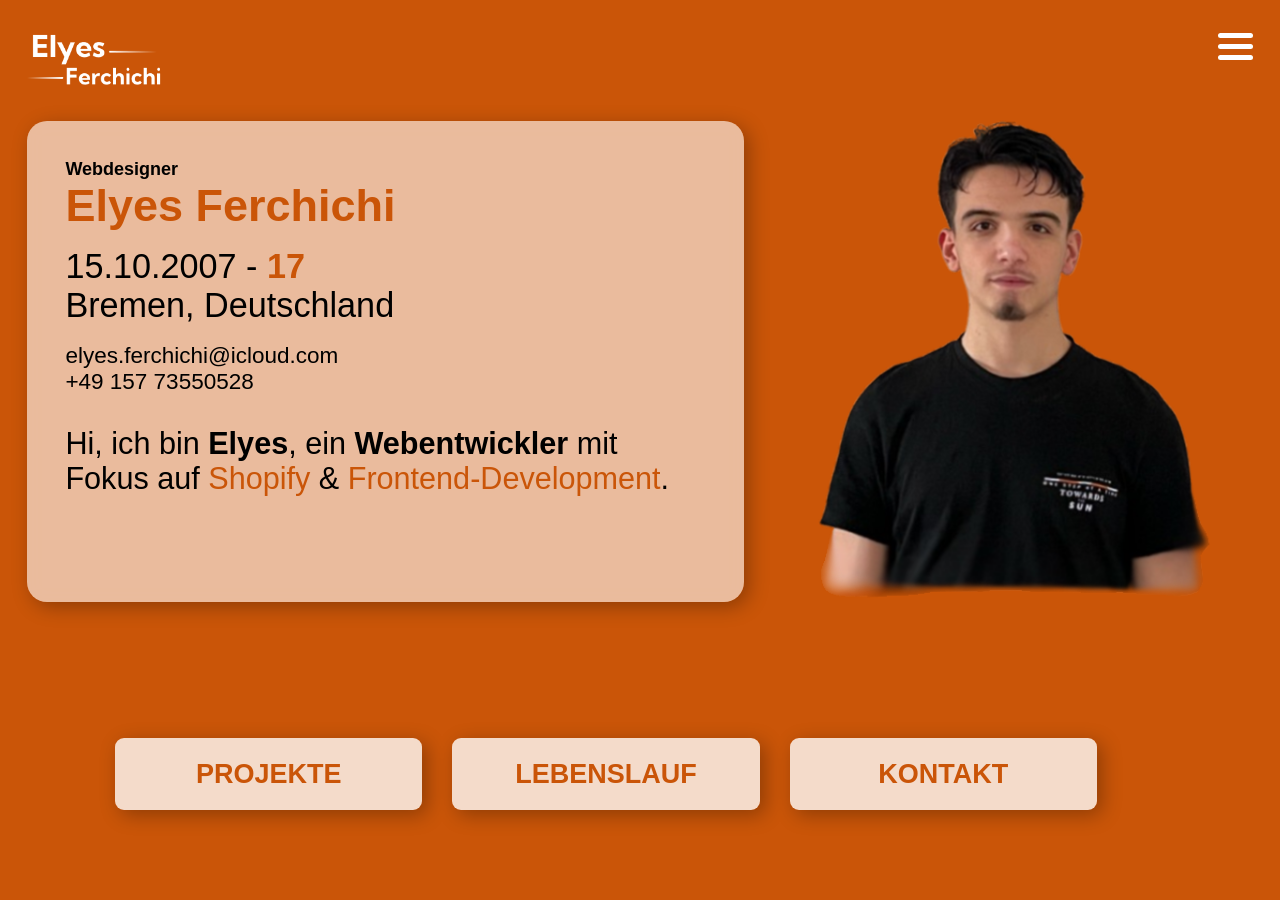
==== index.html @ c8032697 "Menu mit eigener CSS datei erstellt, Projekte Seite erstellt und Lebenslauf eingefügt" ====
<!DOCTYPE html>
<html lang="en">
<head>
    <meta charset="UTF-8">
    <meta name="viewport" content="width=device-width, initial-scale=1.0">
    <link rel="stylesheet" href="home.css">
    <link rel="stylesheet" href="menu.css">
    <title>Elyesfolio</title>
</head>
<body>
    
    <div class="bg"></div>
    <img src="Logo.png" alt="">
    
    
    <div class="container">
      <img class="img show" src="Porträt.png" alt="Porträt">
      <div class="Box">
        <h4>Webdesigner</h4>
        <h1>Elyes Ferchichi</h1>
        <h2>15.10.2007 - <span>17</span></h2>
        <h2>Bremen, Deutschland</h2>
        <br>

        <h3>elyes.ferchichi@icloud.com</h3>
        <h3>+49 157 73550528</h3>
        <p>Hi, ich bin <span class="n1">Elyes</span>, ein <span class="n1">Webentwickler</span> mit Fokus auf <span class="n2">Shopify</span> & <span class="n2">Frontend-Development</span>.</p>
    </div>

    <img class="img remove" src="Porträt.png" alt="Porträt">
    </div>
    
    <div class="buttons">
    <a href="Projekte.html"><button>PROJEKTE</button></a>
    <a href="Lebenslauf.pdf"><button>LEBENSLAUF</button></a>
    <a href="Kontakt.html"><button>KONTAKT</button></a>
    
    </div>

    <section class="Menu">
      <div id="menu" class="MenuScreen hide">
      <div class="menuItem">
        <a href="index.html"><p class="MenuText hide"><span class="num">01</span> HOME</p></a>
        <a href="Projekte.html"><p class="MenuText hide"><span class="num">02</span> PROJEKTE</p></a>
        <a href="Lebenslauf.pdf"><p class="MenuText hide"><span class="num">03</span> LEBENSLAUF</p></a>
        <a href="Kontakt.html"><p class="MenuText hide"><span class="num">04</span> KONTAKT</p></a>
      </div>

    </div>
    <div class="menu" onclick="myFunction(this)">
        <div class="bar1"></div>
        <div class="bar2"></div>
        <div class="bar3"></div>
      </div>
      
      <script>
      function myFunction(x) {
        x.classList.toggle("change");
        menu.classList.toggle("hide");
        const texts = document.querySelectorAll(".MenuText");
        texts.forEach(el => el.classList.toggle("hide"));
      }
      </script>
    </section>
    
</body>
</html>
---- home.css ----
body {
    background-color: #CA5508;
    margin: 0;
    overflow-x: hidden;
    font-family: kumbh-sans, Amiko, Armata, Helvetica;
}
.bg {
    pointer-events: none;
    position: fixed;
    top: -50%;
    left: -50%;
    right: -50%;
    bottom: -50%;
    width: 200%;
    height: 200vh;
    background: transparent url('http://assets.iceable.com/img/noise-transparent.png') repeat 0 0;
    background-repeat: repeat;
    animation: bg-animation .1s infinite;
    opacity: .9;
    visibility: visible;
  }
.show {
    display: none;}
  @keyframes bg-animation {
      0% { transform: translate(0,0) }
      10% { transform: translate(-5%,-5%) }
      20% { transform: translate(-10%,5%) }
      30% { transform: translate(5%,-10%) }
      40% { transform: translate(-5%,15%) }
      50% { transform: translate(-10%,5%) }
      60% { transform: translate(15%,0) }
      70% { transform: translate(0,10%) }
      80% { transform: translate(-15%,0) }
      90% { transform: translate(10%,5%) }
      100% { transform: translate(5%,0) }
  }

  img {
    margin-top: 3vmin;
    margin-left: 3vmin;
    width: 15vmin;
  }
  
  


.Box {
    background-color: #ffffff9a;
    backdrop-filter: blur(10px);
    border-radius: 20px;
    width: 50vw;
    margin-left: 3vmin;
    margin-top: 3vmin;
    box-shadow:  5px 5px 20px #0000004b;
    padding: 3vw;
    height: 45vh;
    
}
h4,h1,h2,h3 {
    color: #000;
    margin: 0;
    font-size: 2vmin;
}
h1 {
    margin-bottom: 15px;
    color: #CA5508;
    font-size: 5vmin;
}
h2 {
    font-weight: 400;
    font-size: 3.8vmin;
}
h2 span {
    color: #CA5508;
    font-weight: 600;
}
h3 {
    font-weight: 500;
    font-size: 2.5vmin;
}
p {
    font-size: 3.4vmin;}
p .n1 {
    font-weight: 600;
}
p .n2 {
    color: #CA5508;
}

.img {
  margin-inline: auto;
  height: 60vmin;
  width: auto;
  margin-top: 0;
  
}
.container {
  display: flex;
}
button {
  background-color: #ffffffc9;
  width: 24vw;
  height: 8vmin;
  margin-inline: 1vw;
  border: 0;
  border-radius: 1vmin;
  box-shadow:  5px 5px 20px #0000004b;
  font-size: 3vmin;
  font-weight: 600;
  color: #CA5508;
}
.buttons {
  padding-inline: 8%;
  margin-top: 5vmin;
  position: absolute;
  bottom: 10vmin;
}
@media screen and (max-width: 750px) {
  .buttons {
    width: min-content;
    position: relative;
    margin-inline: auto;
  }
  button  {
    width: 40vw;
    margin: 3vmin;
    
  }
  h2 {
    font-size: 3vmin;
  }
  .container {
    display: block;
    text-align: center;
    
    
  }
  .img {
    height: 90vw;
  }
  .Box {
    width: 70vw;
    height: fit-content;
    margin-inline: auto;
    margin-bottom: 10vmin;
    }
    .show {display: block;}
    .remove {display: none;}
}
---- menu.css ----
.menu {
  display: inline-block;
  cursor: pointer;
  position: fixed;
  right: 3vmin;
  top: 3vmin;
}
.bar1, .bar2, .bar3 {
  width: 35px;
  height: 5px;
  background-color: #ffffff;
  margin: 6px 0;
  border-radius: 5px;
  transition: 0.4s;
}

.change .bar1 {
  transform: translate(0, 11px) rotate(-45deg);
}

.change .bar2 {opacity: 0;}

.change .bar3 {
  transform: translate(0, -11px) rotate(45deg);
}
.MenuScreen {
    position: absolute;
    top: 0;
    background-color: #CA5508;
    background-image: radial-gradient(#ffffff 1.3px, #CA5508 1.3px);
    background-size: 26px 26px;
    width: 100vw;
    height: 100vh;
    transition: 500ms;
  }
  .MenuText {
    font-size: 5vmin;
    color: #ffffff;
    margin-left: 3vmin;
    margin-top: 3vmin;
    font-weight: 800;
    text-decoration: none;
  }
  .num {
    font-size: 3vmin;
    font-weight: 500;
  }
  
  .menuItem {
    display: flex;
    flex-direction: column;
    justify-content: center;
    align-items: left;
    height: 100%;
    
  }
  .hide {
    top: -100vh;
    height: 0px;
    color: transparent;
    transition: 500ms;
  }
  a{text-decoration: none;}
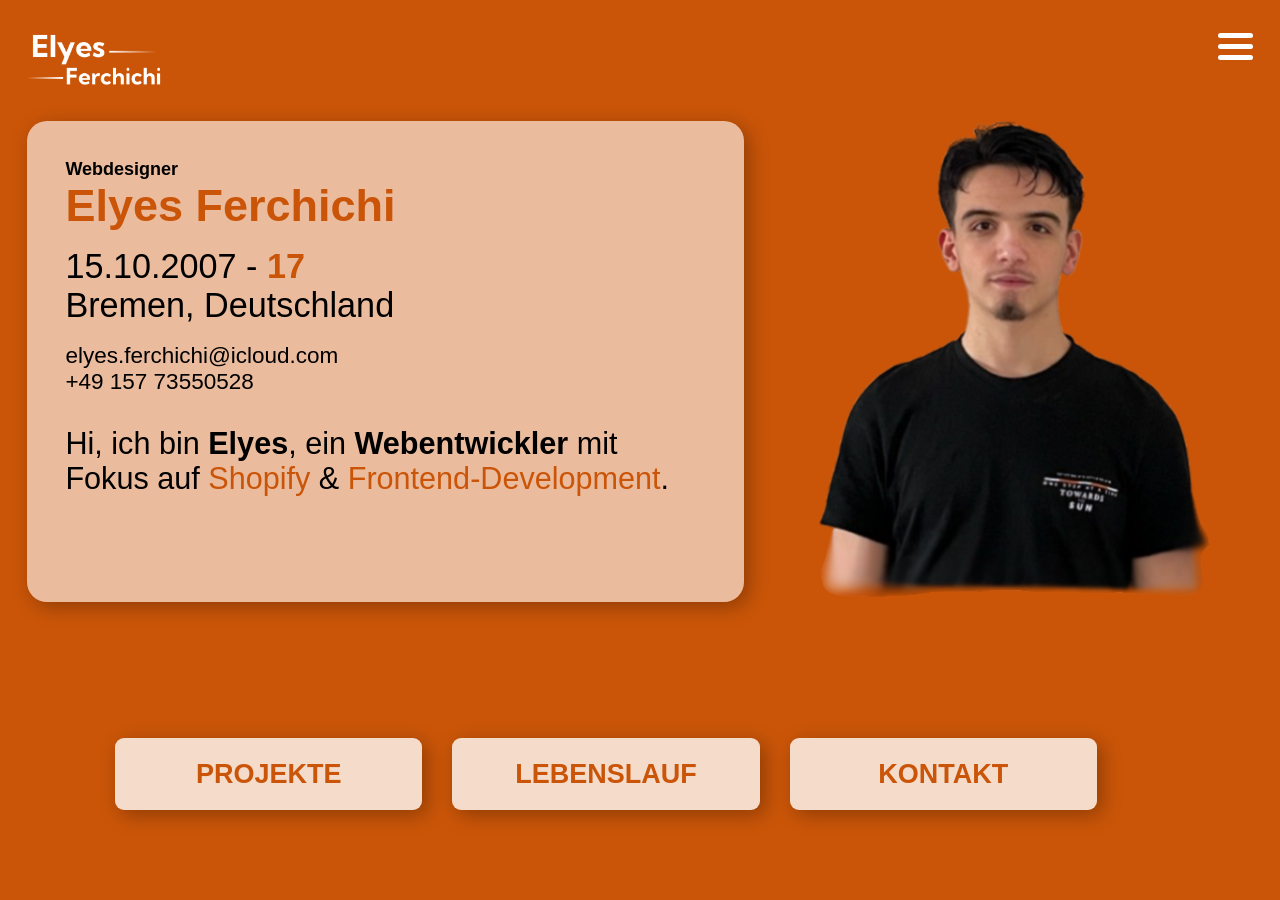
==== commit cd39947a: "Projekte Seite und Bux Fixes" ====
--- a/index.html
+++ b/index.html
@@ -1,17 +1,17 @@
 <!DOCTYPE html>
-<html lang="en">
+<html lang="de">
 <head>
     <meta charset="UTF-8">
     <meta name="viewport" content="width=device-width, initial-scale=1.0">
     <link rel="stylesheet" href="home.css">
     <link rel="stylesheet" href="menu.css">
+    <link rel="stylesheet" href="bg.css">
     <title>Elyesfolio</title>
 </head>
 <body>
     
     <div class="bg"></div>
-    <img src="Logo.png" alt="">
-    
+    <a href="index.html"><img class="logo" src="Logo.png" alt=""></a>    
     
     <div class="container">
       <img class="img show" src="Porträt.png" alt="Porträt">
--- a/home.css
+++ b/home.css
@@ -1,48 +1,6 @@
-body {
-    background-color: #CA5508;
-    margin: 0;
-    overflow-x: hidden;
-    font-family: kumbh-sans, Amiko, Armata, Helvetica;
-}
-.bg {
-    pointer-events: none;
-    position: fixed;
-    top: -50%;
-    left: -50%;
-    right: -50%;
-    bottom: -50%;
-    width: 200%;
-    height: 200vh;
-    background: transparent url('http://assets.iceable.com/img/noise-transparent.png') repeat 0 0;
-    background-repeat: repeat;
-    animation: bg-animation .1s infinite;
-    opacity: .9;
-    visibility: visible;
-  }
 .show {
-    display: none;}
-  @keyframes bg-animation {
-      0% { transform: translate(0,0) }
-      10% { transform: translate(-5%,-5%) }
-      20% { transform: translate(-10%,5%) }
-      30% { transform: translate(5%,-10%) }
-      40% { transform: translate(-5%,15%) }
-      50% { transform: translate(-10%,5%) }
-      60% { transform: translate(15%,0) }
-      70% { transform: translate(0,10%) }
-      80% { transform: translate(-15%,0) }
-      90% { transform: translate(10%,5%) }
-      100% { transform: translate(5%,0) }
-  }
-
-  img {
-    margin-top: 3vmin;
-    margin-left: 3vmin;
-    width: 15vmin;
-  }
-  
-  
-
+    display: none;
+    }
 
 .Box {
     background-color: #ffffff9a;
@@ -92,7 +50,10 @@
   height: 60vmin;
   width: auto;
   margin-top: 0;
-  
+}
+.img:hover {
+  transform: scale(1.02);
+  transition: all 0.2s ease-in-out;
 }
 .container {
   display: flex;
@@ -108,6 +69,11 @@
   font-size: 3vmin;
   font-weight: 600;
   color: #CA5508;
+}
+button:hover {
+  background-color: #CA5508;
+  color: #fff;
+  transition: all 0.2s ease-in-out;
 }
 .buttons {
   padding-inline: 8%;
@@ -147,3 +113,4 @@
     .show {display: block;}
     .remove {display: none;}
 }
+
--- a/menu.css
+++ b/menu.css
@@ -32,7 +32,7 @@
     width: 100vw;
     height: 100vh;
     transition: 500ms;
-  }
+   }
   .MenuText {
     font-size: 5vmin;
     color: #ffffff;
@@ -60,4 +60,10 @@
     color: transparent;
     transition: 500ms;
   }
-  a{text-decoration: none;}+  a{text-decoration: none;
+    color: #ffffff;
+  } 
+  a:hover {
+    text-decoration: underline;
+    transition: 500ms;
+  }
--- a/bg.css
+++ b/bg.css
@@ -0,0 +1,43 @@
+body {
+    background-color: #CA5508;
+    margin: 0;
+    padding: 0;
+    overflow-x: hidden;
+    text-align: left;
+    font-family: kumbh-sans, Amiko, Armata, Helvetica;
+}
+.bg {
+    z-index:-1;
+    pointer-events: none;
+    position: fixed;
+    top: -50%;
+    left: -50%;
+    right: -50%;
+    bottom: -50%;
+    width: 200%;
+    height: 200vh;
+    background: transparent url('http://assets.iceable.com/img/noise-transparent.png') repeat 0 0;
+    background-repeat: repeat;
+    animation: bg-animation .1s infinite;
+    opacity: .9;
+    visibility: visible;
+  }
+
+  @keyframes bg-animation {
+      0% { transform: translate(0,0) }
+      10% { transform: translate(-5%,-5%) }
+      20% { transform: translate(-10%,5%) }
+      30% { transform: translate(5%,-10%) }
+      40% { transform: translate(-5%,15%) }
+      50% { transform: translate(-10%,5%) }
+      60% { transform: translate(15%,0) }
+      70% { transform: translate(0,10%) }
+      80% { transform: translate(-15%,0) }
+      90% { transform: translate(10%,5%) }
+      100% { transform: translate(5%,0) }
+  }
+  .logo {
+    margin-top: 3vmin;
+    margin-left: 3vmin;
+    width: 15vmin;
+  }
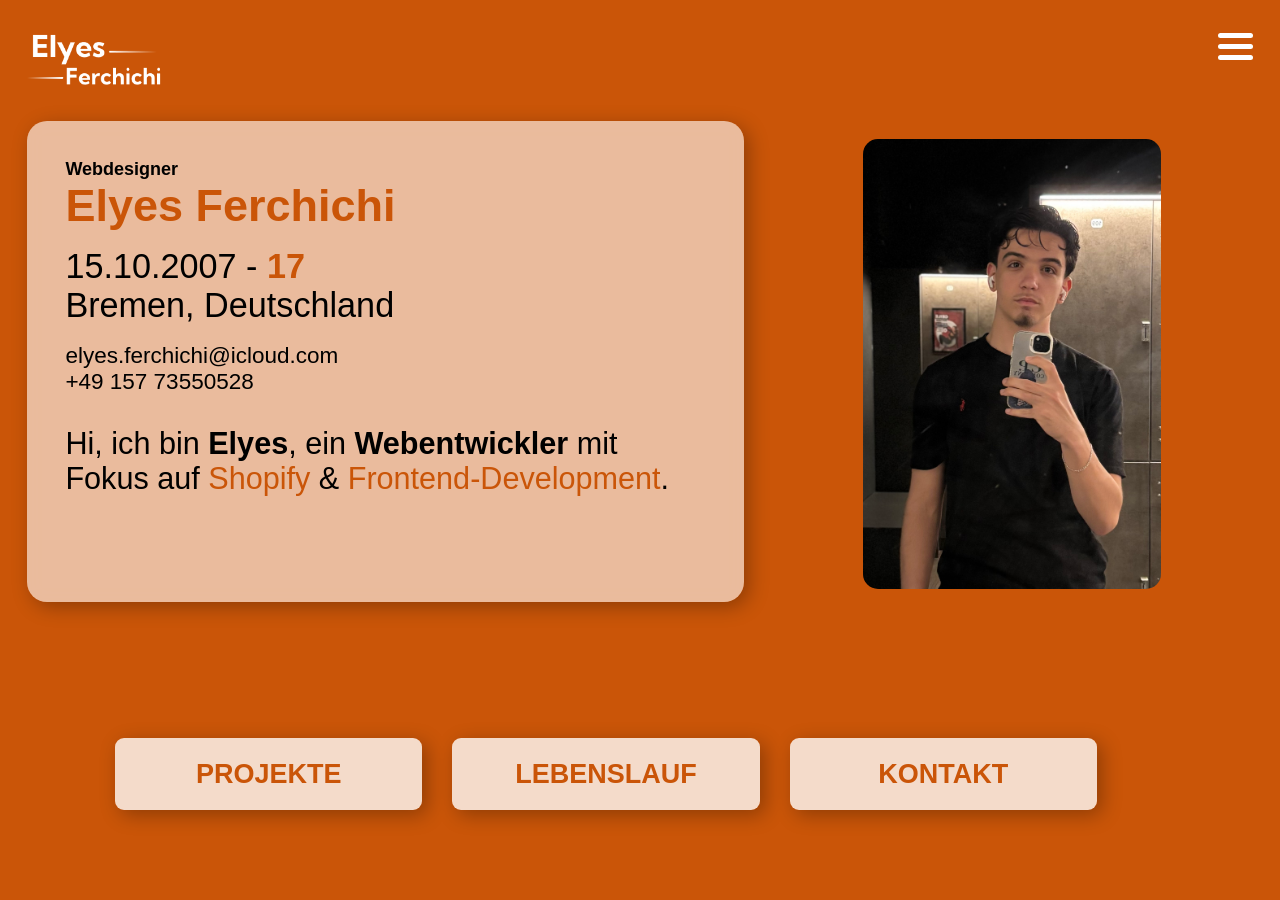
==== commit 6d162ff5: "Portrait Update" ====
--- a/index.html
+++ b/index.html
@@ -1,11 +1,20 @@
 <!DOCTYPE html>
 <html lang="de">
 <head>
+    <script async src="https://www.googletagmanager.com/gtag/js?id=G-0Q7RPXJ6GS"></script>
+<script>
+  window.dataLayer = window.dataLayer || [];
+  function gtag(){dataLayer.push(arguments);}
+  gtag('js', new Date());
+
+  gtag('config', 'G-0Q7RPXJ6GS');
+</script>
     <meta charset="UTF-8">
     <meta name="viewport" content="width=device-width, initial-scale=1.0">
     <link rel="stylesheet" href="home.css">
     <link rel="stylesheet" href="menu.css">
     <link rel="stylesheet" href="bg.css">
+
     <title>Elyesfolio</title>
 </head>
 <body>
@@ -14,7 +23,10 @@
     <a href="index.html"><img class="logo" src="Logo.png" alt=""></a>    
     
     <div class="container">
-      <img class="img show" src="Porträt.png" alt="Porträt">
+      <div class="imgcontainer">
+        <img class="img show" src="Portrait.png" alt="Porträt">
+      </div>
+      
       <div class="Box">
         <h4>Webdesigner</h4>
         <h1>Elyes Ferchichi</h1>
@@ -22,12 +34,12 @@
         <h2>Bremen, Deutschland</h2>
         <br>
 
-        <h3>elyes.ferchichi@icloud.com</h3>
-        <h3>+49 157 73550528</h3>
+        <a href="mailto:elyes.ferchichi@icloud.com"><h3>elyes.ferchichi@icloud.com</h3></a>
+        <a href="tel:+49 15773550528"><h3>+49 157 73550528</h3></a>
         <p>Hi, ich bin <span class="n1">Elyes</span>, ein <span class="n1">Webentwickler</span> mit Fokus auf <span class="n2">Shopify</span> & <span class="n2">Frontend-Development</span>.</p>
     </div>
 
-    <img class="img remove" src="Porträt.png" alt="Porträt">
+    <img class="img remove" src="Portrait.png" alt="Porträt">
     </div>
     
     <div class="buttons">
--- a/home.css
+++ b/home.css
@@ -18,6 +18,14 @@
     color: #000;
     margin: 0;
     font-size: 2vmin;
+}
+a {
+    text-decoration: none;
+}
+a:hover {
+    text-decoration: none;
+    text-shadow: #000000 0px 0px 1px;
+    transition: all 0.1s ease-in-out;
 }
 h1 {
     margin-bottom: 15px;
@@ -47,12 +55,17 @@
 
 .img {
   margin-inline: auto;
-  height: 60vmin;
+  height: 50vmin;
   width: auto;
-  margin-top: 0;
+  margin-top: 5vmin;
+  border-radius: 15px;
 }
 .img:hover {
-  transform: scale(1.02);
+  transform: scale(1.05);
+  transition: all 0.2s ease-in-out;
+}
+.imgcontainer:hover {
+  transform: scale(1.05);
   transition: all 0.2s ease-in-out;
 }
 .container {
@@ -74,6 +87,11 @@
   background-color: #CA5508;
   color: #fff;
   transition: all 0.2s ease-in-out;
+}
+button:active {
+  transform: scale(0.9);
+  transition: all 0.05s ease-in-out;
+
 }
 .buttons {
   padding-inline: 8%;
@@ -101,8 +119,11 @@
     
     
   }
-  .img {
-    height: 90vw;
+    .img {
+    width: 100%; height: auto; margin-top: 0px;
+  }
+  .imgcontainer {
+    display: inline-block; position: relative; width: 50vmin; height: 50vmin; overflow: hidden; border-radius: 50%;
   }
   .Box {
     width: 70vw;
--- a/menu.css
+++ b/menu.css
@@ -39,8 +39,10 @@
     margin-left: 3vmin;
     margin-top: 3vmin;
     font-weight: 800;
-    text-decoration: none;
+
+    user-select: none;
   }
+  
   .num {
     font-size: 3vmin;
     font-weight: 500;
@@ -54,16 +56,20 @@
     height: 100%;
     
   }
-  .hide {
+  .Menu .hide {
     top: -100vh;
     height: 0px;
     color: transparent;
     transition: 500ms;
   }
-  a{text-decoration: none;
+  .Menu a{text-decoration: none;
     color: #ffffff;
   } 
-  a:hover {
+  .Menu a:hover {
     text-decoration: underline;
     transition: 500ms;
   }
+  .Menu a:active {
+    transform: scale(0.8);
+    transition: 100ms ease-in-out;
+  }
